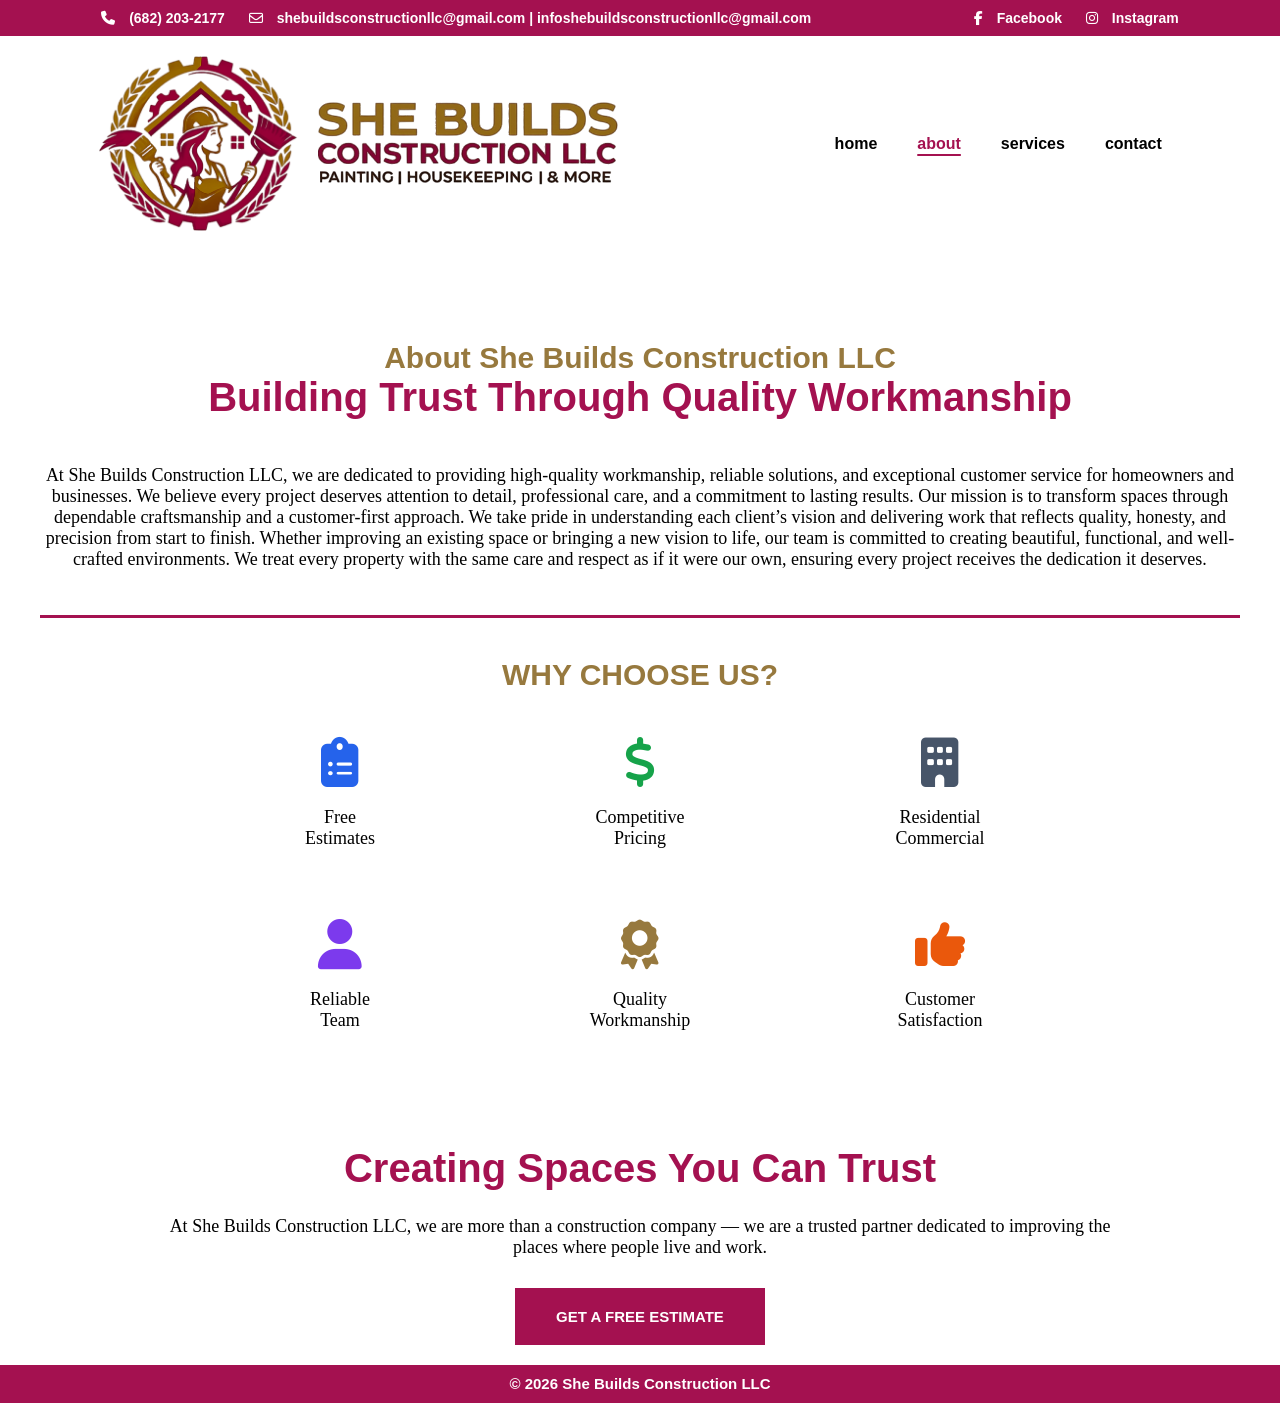
==== about.html @ 1390c1bd "Add files via upload" ====
<!DOCTYPE html>
<html lang="en">
<head>
    <meta charset="UTF-8">
    <meta http-equiv="X-UA-Compatible" content="IE=edge">
    <meta name="viewport" content="width=device-width, initial-scale=1.0">
    <link rel="stylesheet" href="https://cdnjs.cloudflare.com/ajax/libs/font-awesome/6.7.2/css/all.min.css">
    <link rel="stylesheet" href="css/about.css">
    <title>David Website</title>
</head>
<body>
    <div class="container">

        <div class="contact-info">
            <p>
                <i class="fa-solid fa-phone"></i>
                <a href="tel:+6822032177" id="cellphone">
                    (682) 203-2177
                </a>
                <span id="email">
                    <i class="fa-regular fa-envelope"></i>
                    <a href="mailto:shebuildsconstructionllc@gmail.com?subject=Free Estimate Request" id="business-email">
                        shebuildsconstructionllc@gmail.com
                    </a> | 
                    <a href="mailto:infoshebuildsconstructionllc@gmail.com?subject=Free Estimate Request" id="business-email">
                        infoshebuildsconstructionllc@gmail.com
                    </a>
                </span>
            </p>

            <p>
                <i class="fa-brands fa-facebook-f"></i>
                Facebook
                <span id="socialmedia">
                    <i class="fa-brands fa-instagram"></i>
                    Instagram
                </span>
            </p>
        </div>
        

        <!-- start nav bar -->
        <nav class="nav">
            <div class="logo-text">
                <img src="imgs/Img4.png" alt="logo" class="logo">
                <div class="h2">
                    <img src="imgs/Img4 - Copy.png" alt="logo" class="letter">
                </div>
            </div>
            <ul class="nav-bar">
                <li class="item"><a class="active" href="index.html">home</a></li>
                <li class="item"><a class="active2" href="about.html">about</a></li>
                <li class="item"><a class="active" href="service.html">services</a></li>
                <li class="item"><a class="active" href="contact.html">contact</a></li>
            </ul>
        </nav>
        <!-- end nav bar -->

        <header>
            <h1>About She Builds Construction LLC</h1>
            <h2>Building Trust Through Quality Workmanship</h2>
        </header>

        <div class="about">
            <div class="about-us">
                <p>
                    At She Builds Construction LLC, we are dedicated to providing high-quality workmanship, reliable solutions, and exceptional customer service for homeowners and businesses. We believe every project deserves attention to detail, professional care, and a commitment to lasting results.

                    Our mission is to transform spaces through dependable craftsmanship and a customer-first approach. We take pride in understanding each client’s vision and delivering work that reflects quality, honesty, and precision from start to finish.

                    Whether improving an existing space or bringing a new vision to life, our team is committed to creating beautiful, functional, and well-crafted environments. We treat every property with the same care and respect as if it were our own, ensuring every project receives the dedication it deserves.
                </p>
            </div>
        </div>

        <header class="header2">
            <h1>WHY CHOOSE US?</h1>
        </header>

        <div class="service-list">
            <div class="icons">
                <div><p class="icon"><i class="fa-solid icon-color fa-clipboard-list"></i>Free <br> Estimates</p></i></div>
                <div><p class="icon"><i class="fa-solid icon-color fa-dollar-sign"></i>Competitive <br> Pricing</p></div>
                <div><p class="icon"><i class="fa-solid icon-color fa-building"></i>Residential <br> Commercial</p></div>
                <div><p class="icon"><i class="fa-solid icon-color fa-user"></i>Reliable <br> Team</p></div>
                <div><p class="icon"><i class="fa-solid icon-color fa-award"></i>Quality <br> Workmanship</p></div>
                <div><p class="icon"><i class="fa-solid icon-color fa-thumbs-up"></i>Customer <br> Satisfaction</p></div>
            </div>
        </div>

        <header>
            <h2>Creating Spaces You Can Trust</h2>
        </header>

        <div class="about">
            <div class="section-two">
                <p>
                    At She Builds Construction LLC, we are more than
                    a construction company — we are a trusted partner
                    dedicated to improving the places where people
                    live and work.
                </p>
            </div>
        </div>

        <div class="free-estimate-btn">
            <a href="contact.html" class="estimate-btn">GET A FREE ESTIMATE</a>
        </div>

    </div>

    <footer>
        <small>© 2026 She Builds Construction LLC</small>
    </footer>
</body>
</html>
---- css/about.css ----
* {
    box-sizing: border-box;
    padding: 0;
    margin: 0;
    -webkit-tap-highlight-color: rgba(0, 0, 0, 0);
}

html,
body {
    min-height: 100%;
}

body {
    font-family: Arial, Helvetica, sans-serif;
    display: flex;
    flex-direction: column;
    min-height: 100vh;
}

/* Navigation Bar */
.contact-info {
    display: flex;
    justify-content: space-around;
    align-items: center;
    flex-wrap: wrap;
    background-color: #A41150;
    color: #fff;
    background-color: #A41150;
    padding: 5px 20px 5px 20px;
}

.contact-info p {
    font-family: inherit;
    text-align: center;
    font-size: 14px;
    color: #fff;
    font-weight: 600;
}

p {
    font-family: 'Montserrat ExtraBold';
    font-size: 18px;
    font-weight: 500;
    color: #000;
    padding: 5px;
    /* text-shadow: 1px 1px #464444; */
}

.fa-solid,
.fa-regular,
.fa-brands {
    color: #fff;
    padding-right: 10px;
}

#email,
#socialmedia {
    padding-left: 20px;
}

#cellphone,
#business-email {
    color: #fff;
}

.container {
    width: 100%;
    background-position: center;
    background-repeat: no-repeat;
    background-size: cover;
    padding-bottom: 20px;
    flex: 1;
}

.nav {
    display: -webkit-box;
    display: flex;
    justify-content: space-around;
    -webkit-box-align: center;
            align-items: center;
    width: 100%;
    padding-top: 20px;
    flex-wrap: wrap;
    background-color: #fff;
}

.nav-bar {
    display: -webkit-box;
    display: flex;
}

.logo-text {
    display: -webkit-box;
    display: flex;
    flex-wrap: wrap;
}

.h2 {
    display: flex;
    justify-content: center;
    flex-direction: column;
    padding-left: 20px;
}

.logo {
    width: 200px;
}

.letter {
    width: 300px;
}

ul,
a {
    -webkit-text-decoration-line: none;
            text-decoration-line: none;
    list-style: none;

    color: #000;
}

a:hover {
    text-decoration: 2px solid underline #A41150;
    text-underline-offset: 5px;
    border-radius: 5px;
    color: #A41150;
    -webkit-border-radius: 5px;
    -moz-border-radius: 5px;
    -ms-border-radius: 5px;
    -o-border-radius: 5px;
}

.active2 {
            -webkit-text-decoration-line: underline;
            text-decoration-line: underline;
            -webkit-text-decoration-color: #A41150;
            text-decoration-color: #A41150;
            text-underline-offset: 5px;
            text-decoration-thickness: 2px;
            color: #A41150;
            -moz-text-decoration-color: #A41150;
}

.active:focus {
            -webkit-text-decoration-line: underline;
            text-decoration-line: underline;
            -webkit-text-decoration-color: #A41150;
            text-decoration-color: #A41150;
            text-underline-offset: 5px;
            text-decoration-thickness: 2px;
            color: #A41150;
            -moz-text-decoration-color: #A41150;
}

.nav-bar li {
    font-size: 16px;
    font-weight: 700;
    text-align: center;
}

.nav-bar li a {
    display: block;
    padding: 15px 20px 15px 20px;
}
/* End Navigation Bar */

header {
    padding-top: 110px;
}

h1,
h2 {
    font-weight: 800;
    text-align: center;
}

h1 {
    font-size: 30px;
    color: #97793E;
}

h2 {
    font-size: 40px;
    color: #A41150;
}

.header2 {
    padding: 40px 0 40px 0;
}

.about {
    display: flex;
    justify-content: center;
    gap: 5px;
    padding-top: 20px;
}

.about-us {
    width: 1200px;
    border-bottom: solid #A41150;
    text-align: center;
    padding: 20px 0 40px 0;
}

.section-two {
    width: 1000px;
    /* border-bottom: solid #A41150; */
    text-align: center;
    padding: 0 0 5px 0;
}

.free-estimate-btn {
    padding-top: 20px;
    display: flex;
    justify-content: center;
}

.estimate-btn {
    width: 250px;
    background-color: #A41150;
    color: #fff;
    padding: 20px;
    font-size: 15px;
    font-weight: 400;
    align-self: center;
    cursor: pointer;
    font-weight: 800;
    text-align: center;
}

.estimate-btn:hover {
    background: #97793E;
    color: #fff;
    text-decoration: none;
    border-radius: 0;
    -webkit-border-radius: 0;
    -moz-border-radius: 0;
    -ms-border-radius: 0;
    -o-border-radius: 0;
}

.fa-clipboard-list {
    color: #2563EB;
}

.fa-dollar-sign {
    color: #16A34A;
}

.fa-building {
    color: #475569;
}

.fa-user {
    color: #7C3AED;
}

.fa-award {
    color: #97793E;
}

.fa-thumbs-up {
    color: #EA580C;
}

.icon-color {
    font-size: 50px;
    padding: 0px 0 20px 0;
}

.service-list {
    display: flex;
    justify-content: center;
}

.icons {
    display: flex;
    width: 800px;
    flex-wrap: wrap;
    justify-content: space-between;
    gap: 60px;
}

.icon {
    display: flex;
    width: 200px;
    flex-wrap: wrap;
    align-items: center;
    flex-direction: column;
    text-align: center;
}

footer {
    background-color: #A41150;
    color: #fff;
    padding: 10px;
    text-align: center;
}

small {
    font-size: 15px;
    font-weight: 700;
}

/* Mobile Mode */
@media (max-width: 600px) {
    .nav {
        padding-top: 10px;
    }

    .nav-bar {
        -webkit-box-pack: center;
                justify-content: center;
        flex-wrap: wrap;
    }

    .contact-info {
        display: none;
    }

    .logo-text {
        justify-content: center;
    }

    .h2 {
        padding-left: 10px;
    }

    .logo {
        width: 100px;
    }

    .letter {
        width: 200px;
    }

    header {
        padding-top: 50px;
    }

    h1 {
        font-size: 25px;
    }

    h2 {
        font-size: 35px;
    }

    .about {
        padding-top: 5px;
    }

    .icons {
        justify-content: center;
    }

    /* .estimate-btn {
        width: 70%;
    } */
}
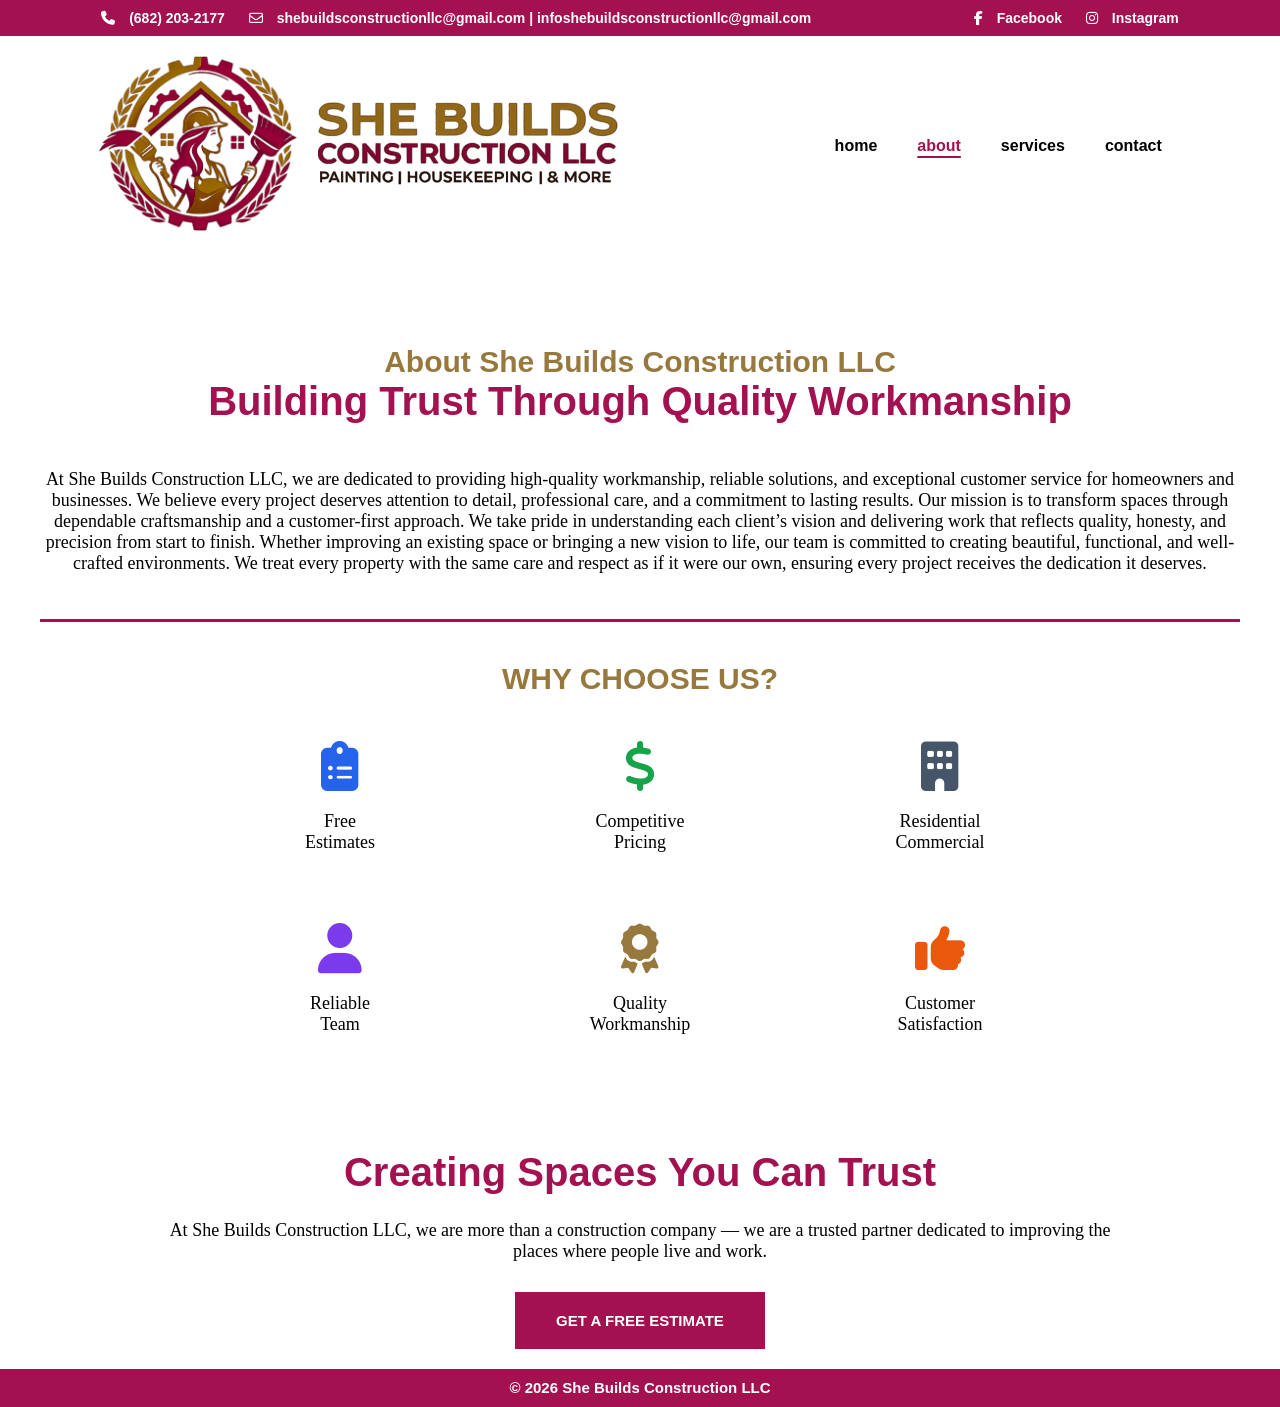
==== commit c5031fa0: "Add files via upload" ====
--- a/about.html
+++ b/about.html
@@ -42,9 +42,16 @@
         <!-- start nav bar -->
         <nav class="nav">
             <div class="logo-text">
-                <img src="imgs/Img4.png" alt="logo" class="logo">
+                <picture>
+                    <source media="(prefers-color-scheme: dark)" srcset="imgs/Img3.png">
+                    <img src="imgs/Img4.png" alt="logo" class="logo">
+                </picture>
+
                 <div class="h2">
-                    <img src="imgs/Img4 - Copy.png" alt="logo" class="letter">
+                    <picture>
+                        <source media="(prefers-color-scheme: dark)" srcset="imgs/Img3-Copy.png">
+                        <img src="imgs/Img4-Copy.png" alt="logo" class="letter">
+                    </picture>
                 </div>
             </div>
             <ul class="nav-bar">
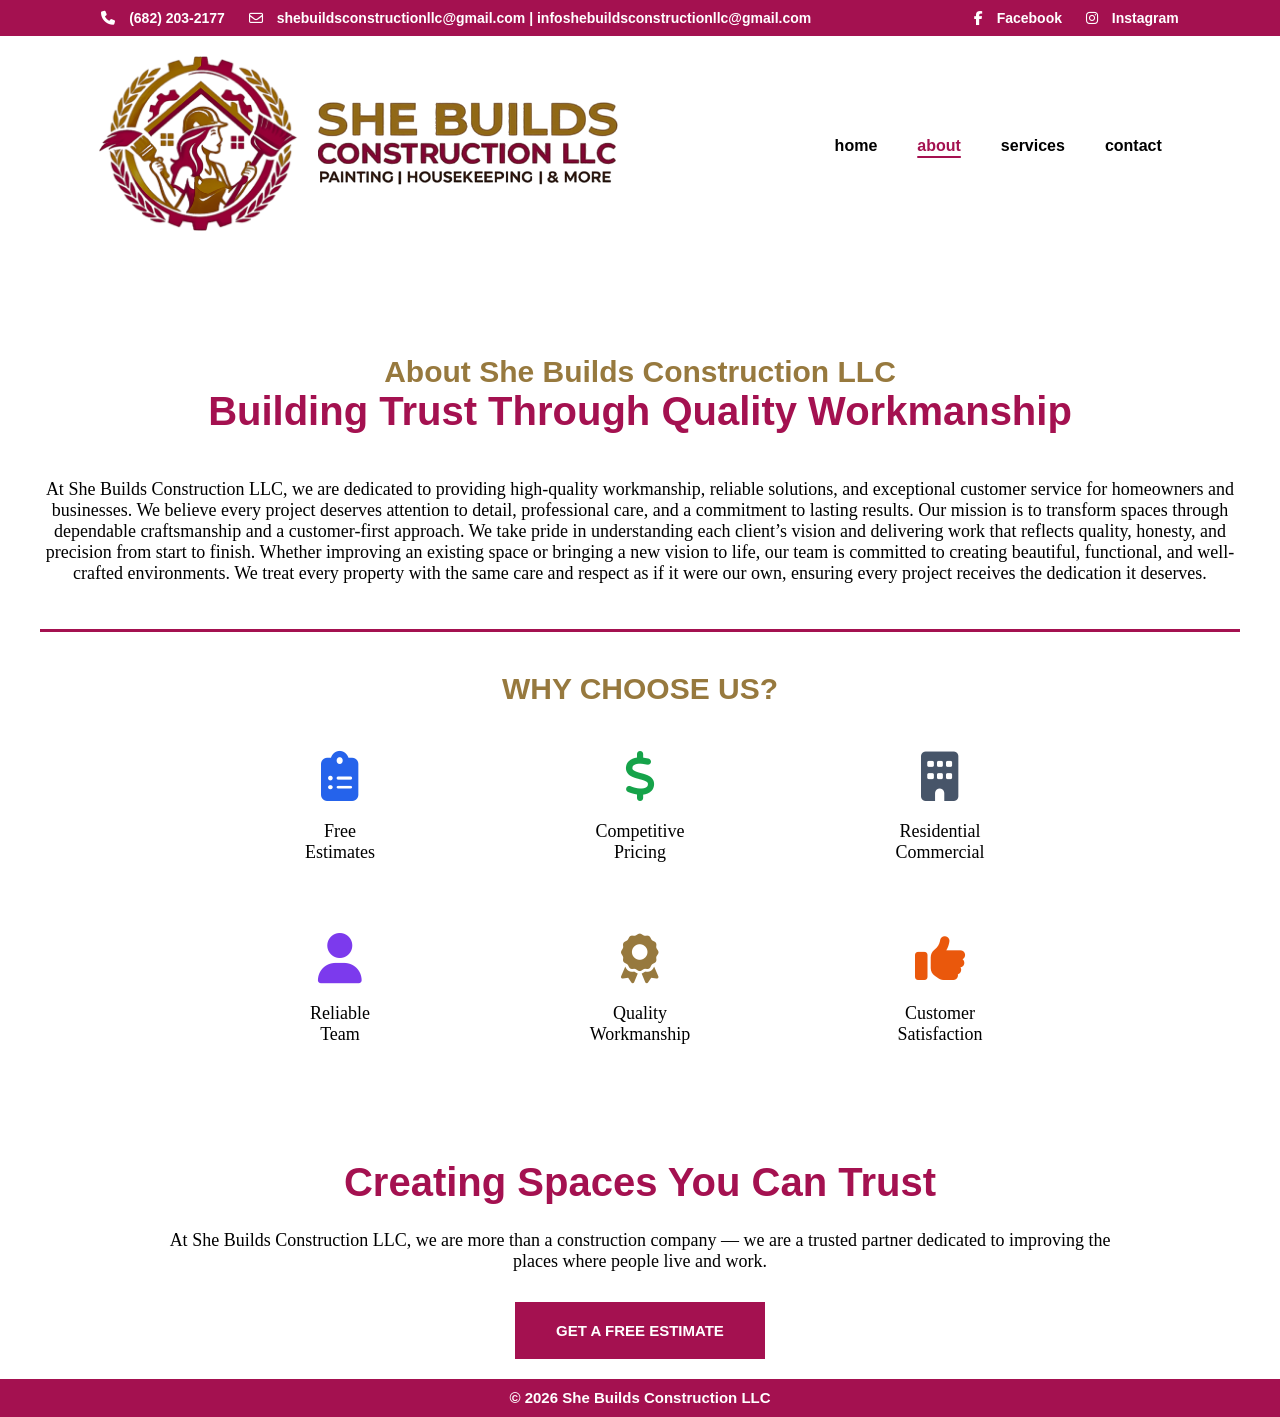
==== commit 117a5b53: "Add files via upload" ====
--- a/about.html
+++ b/about.html
@@ -4,6 +4,7 @@
     <meta charset="UTF-8">
     <meta http-equiv="X-UA-Compatible" content="IE=edge">
     <meta name="viewport" content="width=device-width, initial-scale=1.0">
+    <meta name="color-scheme" content="light dark">
     <link rel="stylesheet" href="https://cdnjs.cloudflare.com/ajax/libs/font-awesome/6.7.2/css/all.min.css">
     <link rel="stylesheet" href="css/about.css">
     <title>David Website</title>
--- a/css/about.css
+++ b/css/about.css
@@ -80,6 +80,7 @@
             align-items: center;
     width: 100%;
     padding-top: 20px;
+    padding-bottom: 10px;
     flex-wrap: wrap;
     background-color: #fff;
 }
@@ -353,8 +354,46 @@
     .icons {
         justify-content: center;
     }
-
-    /* .estimate-btn {
-        width: 70%;
-    } */
+}
+
+@media (prefers-color-scheme: dark) {
+    .banner h1:nth-child(2),
+    .fa-right-long,
+    h2 {
+        color: #FF85AF;
+    }
+
+    .button {
+        color: #fff;
+        border: 2px solid #FF85AF;
+    }
+
+    .nav {
+        background-color: #000;
+    }
+
+    ul,
+    a,
+    .about-us p,
+    .icon,
+    .section-two p {
+        color: #fff;
+    }
+
+    a:hover {
+        text-decoration: 2px solid underline #FF85AF;
+        color: #FF85AF;
+    }
+
+    .active2,
+    .active:focus {
+        color: #FF85AF;
+        text-decoration-color: #FF85AF;
+        -moz-text-decoration-color: #FF85AF;
+    }
+
+    #cellphone:hover,
+    #business-email:hover {
+        text-decoration: none;
+    }
 }
